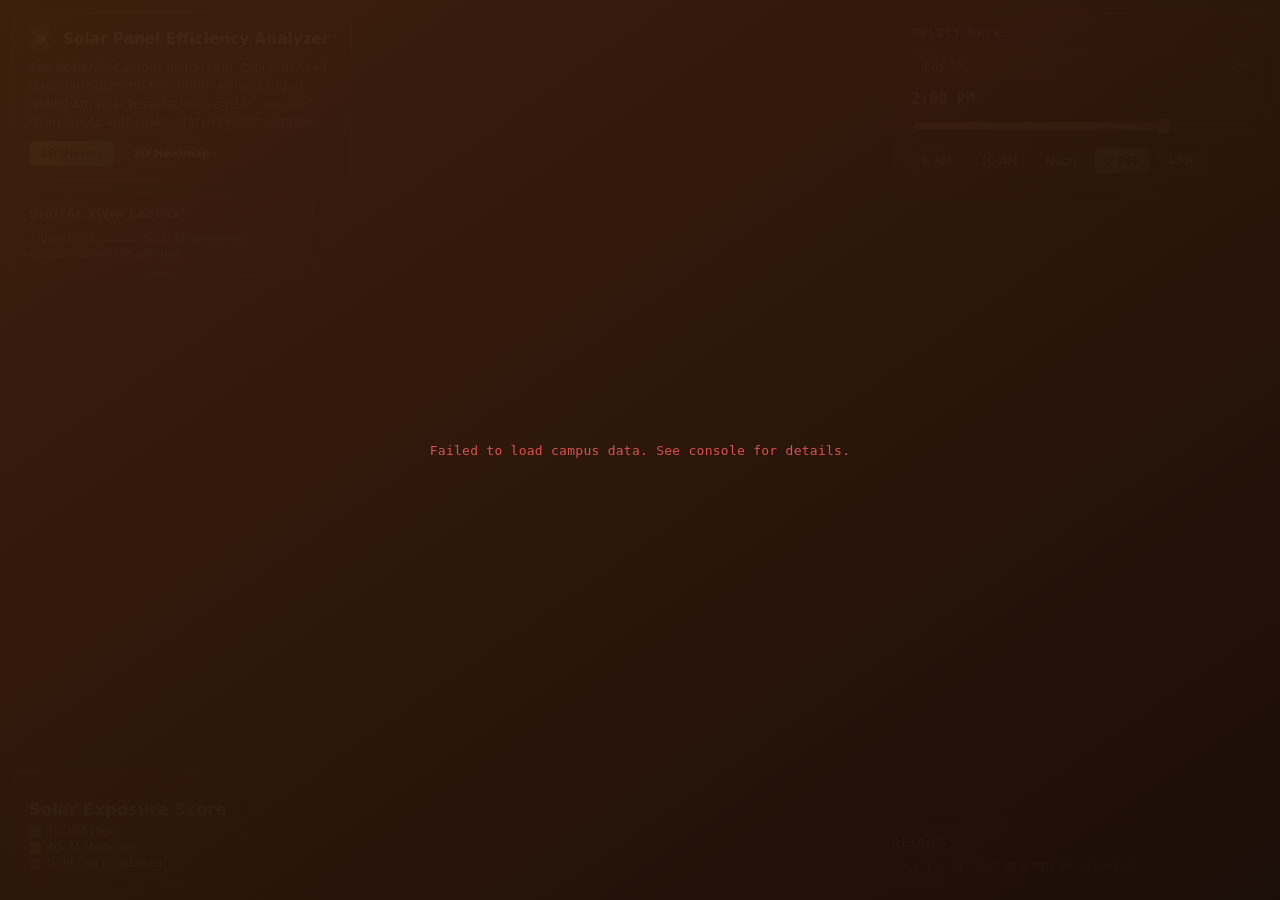
==== index.html @ c9abeb1b "Initial commit: ArcGIS solar shadow analyzer web app Co-authored-by: Copilot App <223556219+Copilot@" ====
<!doctype html>
<html lang="en">
  <head>
    <meta charset="utf-8" />
    <meta name="viewport" content="width=device-width, initial-scale=1, shrink-to-fit=no" />
    <title>ArcGIS Solar Panel Efficiency Analyzer — Esri Redlands Campus</title>

    <!-- ArcGIS Maps SDK for JavaScript 5.1 (ESM + web components), loaded from CDN. -->
    <script type="module" src="https://js.arcgis.com/5.1/"></script>

    <!-- Local, git-ignored API key. Copy config.example.js to config.js and fill in your key. -->
    <script src="./config.js"></script>

    <link rel="stylesheet" href="./css/style.css" />
  </head>

  <body>
    <div id="app">
      <arcgis-scene id="scene" ground="world-elevation">
        <arcgis-zoom slot="top-left"></arcgis-zoom>
        <arcgis-navigation-toggle slot="top-left"></arcgis-navigation-toggle>
        <arcgis-compass slot="top-left"></arcgis-compass>
      </arcgis-scene>

      <div id="top-left-stack">
        <div id="title-panel" class="panel">
          <div class="brand-row">
            <svg class="brand-mark" viewBox="0 0 32 32" aria-hidden="true">
              <circle cx="16" cy="16" r="7" fill="url(#sunGradient)" />
              <g stroke="url(#sunGradient)" stroke-width="2.2" stroke-linecap="round">
                <line x1="16" y1="1.5" x2="16" y2="6" />
                <line x1="16" y1="26" x2="16" y2="30.5" />
                <line x1="1.5" y1="16" x2="6" y2="16" />
                <line x1="26" y1="16" x2="30.5" y2="16" />
                <line x1="5.6" y1="5.6" x2="8.8" y2="8.8" />
                <line x1="23.2" y1="23.2" x2="26.4" y2="26.4" />
                <line x1="5.6" y1="26.4" x2="8.8" y2="23.2" />
                <line x1="23.2" y1="8.8" x2="26.4" y2="5.6" />
              </g>
              <defs>
                <linearGradient id="sunGradient" x1="0" y1="0" x2="32" y2="32">
                  <stop offset="0" stop-color="#ffcf6b" />
                  <stop offset="1" stop-color="#2aa876" />
                </linearGradient>
              </defs>
            </svg>
            <h1>Solar Panel Efficiency Analyzer</h1>
          </div>
          <p id="subtitle">
            Esri Redlands Campus digital twin. Drone-derived Gaussian Splat and true ortho,
            with a campus-wide 0.5m solar tessellation (vegetation-spikes filtered out), with
            real-surface ray-cast shadows.
          </p>
          <div class="nav-row">
            <a class="nav-link active" href="./index.html">3D Viewer</a>
            <a class="nav-link" href="./heatmap.html">2D Heatmap</a>
          </div>
        </div>

        <div id="layers-panel" class="panel">
          <h2>Digital Twin Layers</h2>
          <div id="layer-rows"></div>
          <div class="hint">
            Toggle the Gaussian Splat for photoreal visualization of the campus.
          </div>
        </div>
      </div>

      <div id="time-panel" class="panel">
        <h2 id="time-panel-title">Select Date:</h2>
        <select id="month-select">
          <option value="0">January 15</option>
          <option value="1">February 15</option>
          <option value="2">March 15</option>
          <option value="3">April 15</option>
          <option value="4">May 15</option>
          <option value="5">June 15</option>
          <option value="6" selected>July 15</option>
          <option value="7">August 15</option>
          <option value="8">September 15</option>
          <option value="9">October 15</option>
          <option value="10">November 15</option>
          <option value="11">December 15</option>
        </select>
        <div id="time-readout">
          <span id="time-label">2:00 PM</span>
          <span id="sun-state"></span>
        </div>
        <input type="range" id="time-slider" min="8" max="16" step="2" value="14" />
        <div class="preset-row">
          <button class="preset-btn" data-hour="8">8 AM</button>
          <button class="preset-btn" data-hour="10">10 AM</button>
          <button class="preset-btn" data-hour="12">Noon</button>
          <button class="preset-btn active" data-hour="14">2 PM</button>
          <button class="preset-btn" data-hour="16">4 PM</button>
        </div>
        <div id="sun-readout"></div>
      </div>

      <div id="legend-panel" class="panel">
        <h2 style="margin-bottom: 6px">Solar Exposure Score</h2>
        <div class="legend-row"><span class="swatch" style="background:#2aa876"></span> 75–100 High</div>
        <div class="legend-row"><span class="swatch" style="background:#e0a800"></span> 40–74 Moderate</div>
        <div class="legend-row"><span class="swatch" style="background:#d9534f"></span> 0–39 Low (shadowed)</div>
      </div>

      <div id="details-panel" class="panel">
        <h2 id="details-title">Details</h2>
        <div id="details-content"><div class="empty">Click a solar panel or a tree to inspect it.</div></div>
      </div>

      <div id="loading-overlay">
        <div class="spinner"></div>
        <div>Loading campus digital twin&hellip;</div>
      </div>
    </div>

    <script type="module" src="./js/app.js"></script>
  </body>
</html>
---- css/style.css ----
:root {
  --panel-bg: linear-gradient(145deg, rgba(64, 32, 14, 0.88) 0%, rgba(28, 14, 8, 0.9) 100%);
  --panel-bg-alt: rgba(255, 150, 70, 0.08);
  --border: rgba(255, 150, 80, 0.16);
  --border-strong: rgba(255, 160, 90, 0.26);
  --text: #eef2f6;
  --text-dim: #93a1ac;
  --accent: #2aa876;
  --accent-sun: #ffcf6b;
  --score-high: #2aa876;
  --score-mid: #e0a800;
  --score-low: #e0564f;
  --radius: 10px;
  --ease: cubic-bezier(0.22, 1, 0.36, 1);
  font-family: "Avenir Next", "Avenir", "Segoe UI", system-ui, sans-serif;
}

html,
body {
  height: 100%;
  margin: 0;
  background: #000;
  color: var(--text);
}

::selection {
  background: var(--accent);
  color: #06140e;
}

:focus-visible {
  outline: 2px solid var(--accent-sun);
  outline-offset: 2px;
  border-radius: 4px;
}

#app {
  position: relative;
  height: 100%;
  width: 100%;
}

arcgis-scene {
  height: 100%;
  width: 100%;
}

.panel {
  position: absolute;
  background: var(--panel-bg);
  backdrop-filter: blur(16px) saturate(140%);
  -webkit-backdrop-filter: blur(16px) saturate(140%);
  border: 1px solid var(--border);
  border-radius: var(--radius);
  box-shadow:
    0 1px 0 0 rgba(255, 190, 130, 0.07) inset,
    0 10px 30px rgba(0, 0, 0, 0.45);
  padding: 14px 16px;
  z-index: 10;
  opacity: 0;
  transform: translateY(6px);
  animation: panel-in 0.5s var(--ease) forwards;
}

#title-panel {
  animation-delay: 0s;
}
#layers-panel {
  animation-delay: 0.06s;
}
#time-panel {
  animation-delay: 0.06s;
}
#legend-panel {
  animation-delay: 0.12s;
}
#details-panel {
  animation-delay: 0.12s;
}

@keyframes panel-in {
  to {
    opacity: 1;
    transform: translateY(0);
  }
}

#top-left-stack {
  position: absolute;
  top: 12px;
  left: 12px;
  z-index: 10;
  display: flex;
  flex-direction: column;
  gap: 12px;
  max-width: 340px;
}

#top-left-stack .panel {
  position: static;
}

#title-panel {
  top: 12px;
  left: 12px;
  max-width: 340px;
  border-color: var(--border-strong);
}

.brand-row {
  display: flex;
  align-items: center;
  gap: 10px;
}

.brand-mark {
  width: 24px;
  height: 24px;
  flex: none;
  filter: drop-shadow(0 0 6px rgba(255, 207, 107, 0.35));
}

#title-panel h1 {
  font-size: 15px;
  font-weight: 600;
  letter-spacing: 0.01em;
  margin: 0;
}

#title-panel p {
  font-size: 12px;
  color: var(--text-dim);
  margin: 8px 0 0 0;
  line-height: 1.5;
}

.nav-row {
  display: flex;
  gap: 8px;
  margin-top: 10px;
}

.nav-link {
  font-size: 11px;
  font-weight: 600;
  text-decoration: none;
  color: var(--text);
  background: var(--panel-bg-alt);
  border: 1px solid var(--border);
  border-radius: 6px;
  padding: 5px 10px;
  transition: border-color 0.15s var(--ease), background 0.15s var(--ease);
}

.nav-link:hover {
  border-color: var(--accent);
  background: rgba(42, 168, 118, 0.12);
}

.nav-link.active {
  background: linear-gradient(135deg, var(--accent-sun), var(--accent));
  border-color: transparent;
  color: #06140e;
}

#layers-panel {
  width: 268px;
}

#layers-panel h2,
#time-panel h2,
#details-panel h2 {
  font-size: 11px;
  font-weight: 600;
  text-transform: uppercase;
  letter-spacing: 0.08em;
  color: var(--text-dim);
  margin: 0 0 10px 0;
}

.layer-row {
  display: flex;
  align-items: center;
  gap: 8px;
  padding: 5px 0;
  font-size: 13px;
  transition: color 0.15s var(--ease);
}

.layer-row:hover {
  color: #fff;
}

.layer-row input {
  accent-color: var(--accent);
  cursor: pointer;
}

#time-panel {
  top: 12px;
  right: 12px;
  width: 340px;
}

#time-readout {
  display: flex;
  justify-content: space-between;
  align-items: baseline;
  font-size: 12px;
  color: var(--text-dim);
  margin-bottom: 8px;
}

#time-label {
  font-family: "Avenir Next", "Avenir", monospace;
  font-size: 15px;
  font-weight: 600;
  color: var(--text);
  letter-spacing: 0.01em;
}

#time-slider {
  width: 100%;
  accent-color: var(--accent-sun);
  cursor: pointer;
}

#month-select {
  width: 100%;
  background: var(--panel-bg-alt);
  border: 1px solid var(--border);
  color: var(--text);
  border-radius: 6px;
  padding: 6px 8px;
  font-size: 12px;
  font-family: inherit;
  margin-bottom: 10px;
  cursor: pointer;
}

.preset-row {
  display: flex;
  gap: 6px;
  margin-top: 10px;
  flex-wrap: wrap;
}

.preset-btn,
.action-btn {
  background: var(--panel-bg-alt);
  border: 1px solid var(--border);
  color: var(--text);
  border-radius: 6px;
  padding: 5px 10px;
  font-size: 12px;
  font-family: inherit;
  cursor: pointer;
  transition:
    border-color 0.15s var(--ease),
    background 0.15s var(--ease),
    transform 0.1s var(--ease);
}

.preset-btn:hover,
.action-btn:hover {
  border-color: var(--accent);
  background: rgba(42, 168, 118, 0.12);
}

.preset-btn:active,
.action-btn:active {
  transform: scale(0.96);
}

.preset-btn.active,
.action-btn.active {
  background: linear-gradient(135deg, var(--accent-sun), var(--accent));
  border-color: transparent;
  color: #06140e;
  font-weight: 700;
}

#sun-readout {
  margin-top: 10px;
  font-size: 11px;
  font-family: "Avenir Next", "Avenir", monospace;
  color: var(--text-dim);
}

#details-panel {
  bottom: 12px;
  right: 12px;
  width: 360px;
  max-height: 60vh;
  overflow-y: auto;
}

#details-panel .empty {
  font-size: 12px;
  color: var(--text-dim);
}

.detail-row {
  display: flex;
  justify-content: space-between;
  font-size: 13px;
  padding: 4px 0;
  border-bottom: 1px dashed var(--border);
}

.detail-row span:last-child {
  font-weight: 600;
  font-family: "Avenir Next", "Avenir", monospace;
}

.score-badge {
  display: inline-block;
  padding: 2px 9px;
  border-radius: 10px;
  font-size: 12px;
  font-weight: 700;
  font-family: "Avenir Next", "Avenir", monospace;
  color: #06140e;
  box-shadow: 0 1px 0 rgba(255, 255, 255, 0.25) inset;
}

.score-high {
  background: var(--score-high);
}

.score-mid {
  background: var(--score-mid);
}

.score-low {
  background: var(--score-low);
}

#legend-panel {
  bottom: 12px;
  left: 12px;
  font-size: 11px;
}

.legend-row {
  display: flex;
  align-items: center;
  gap: 6px;
  margin: 3px 0;
}

.swatch {
  width: 12px;
  height: 12px;
  border-radius: 3px;
  display: inline-block;
}

.hint {
  font-size: 11px;
  color: var(--text-dim);
  margin-top: 10px;
  line-height: 1.4;
}

#loading-overlay {
  position: absolute;
  inset: 0;
  background: linear-gradient(145deg, rgba(64, 32, 14, 0.97) 0%, rgba(28, 14, 8, 0.98) 100%);
  display: flex;
  align-items: center;
  justify-content: center;
  z-index: 50;
  font-size: 13px;
  font-family: "Avenir Next", "Avenir", monospace;
  letter-spacing: 0.02em;
  color: var(--text-dim);
  flex-direction: column;
  gap: 14px;
  transition: opacity 0.3s var(--ease);
}

#loading-overlay.hidden {
  opacity: 0;
  pointer-events: none;
}

.spinner {
  width: 30px;
  height: 30px;
  border-radius: 50%;
  background: conic-gradient(var(--accent-sun), var(--accent), transparent 80%);
  -webkit-mask: radial-gradient(farthest-side, transparent calc(100% - 3px), #000 calc(100% - 3px));
  mask: radial-gradient(farthest-side, transparent calc(100% - 3px), #000 calc(100% - 3px));
  animation: spin 0.9s linear infinite;
}

@keyframes spin {
  to {
    transform: rotate(360deg);
  }
}

/* ---------------------------------------------------------------------- */
/* 2D heatmap page (heatmap.html / js/heatmap.js)                          */
/* ---------------------------------------------------------------------- */
#metrics-panel {
  top: 12px;
  right: 12px;
  width: 360px;
  max-height: 92vh;
  overflow-y: auto;
}

#metrics-panel h2 {
  font-size: 11px;
  font-weight: 600;
  text-transform: uppercase;
  letter-spacing: 0.08em;
  color: var(--text-dim);
  margin: 0 0 10px 0;
}

#metrics-panel h3 {
  font-size: 11px;
  font-weight: 600;
  text-transform: uppercase;
  letter-spacing: 0.06em;
  color: var(--text-dim);
  margin: 16px 0 8px 0;
}

#metrics-panel h3:first-of-type {
  margin-top: 4px;
}

.metric-row {
  display: flex;
  justify-content: space-between;
  font-size: 13px;
  padding: 4px 0;
  border-bottom: 1px dashed var(--border);
}

.metric-row span:last-child {
  font-weight: 600;
  font-family: "Avenir Next", "Avenir", monospace;
}

.bucket-bar {
  display: flex;
  height: 10px;
  border-radius: 5px;
  overflow: hidden;
  margin: 6px 0 4px 0;
  background: var(--panel-bg-alt);
}

.bucket-seg {
  height: 100%;
}

.bucket-legend {
  display: flex;
  justify-content: space-between;
  font-size: 10px;
  color: var(--text-dim);
  font-family: "Avenir Next", "Avenir", monospace;
}

#month-chart {
  width: 100%;
  height: 80px;
  display: block;
}

#selection-summary .empty {
  font-size: 12px;
  color: var(--text-dim);
}

#clear-selection-btn {
  margin-top: 8px;
  width: 100%;
}

#heatmap-legend-panel {
  bottom: 12px;
  left: 12px;
  font-size: 11px;
  width: 220px;
}

.legend-gradient {
  height: 10px;
  border-radius: 5px;
  margin: 8px 0 4px 0;
  background: linear-gradient(90deg, #d9534f, #e0a800, #2aa876);
}

.legend-gradient-labels {
  display: flex;
  justify-content: space-between;
  font-size: 10px;
  color: var(--text-dim);
  font-family: "Avenir Next", "Avenir", monospace;
}

.select-mode-active {
  cursor: crosshair;
}
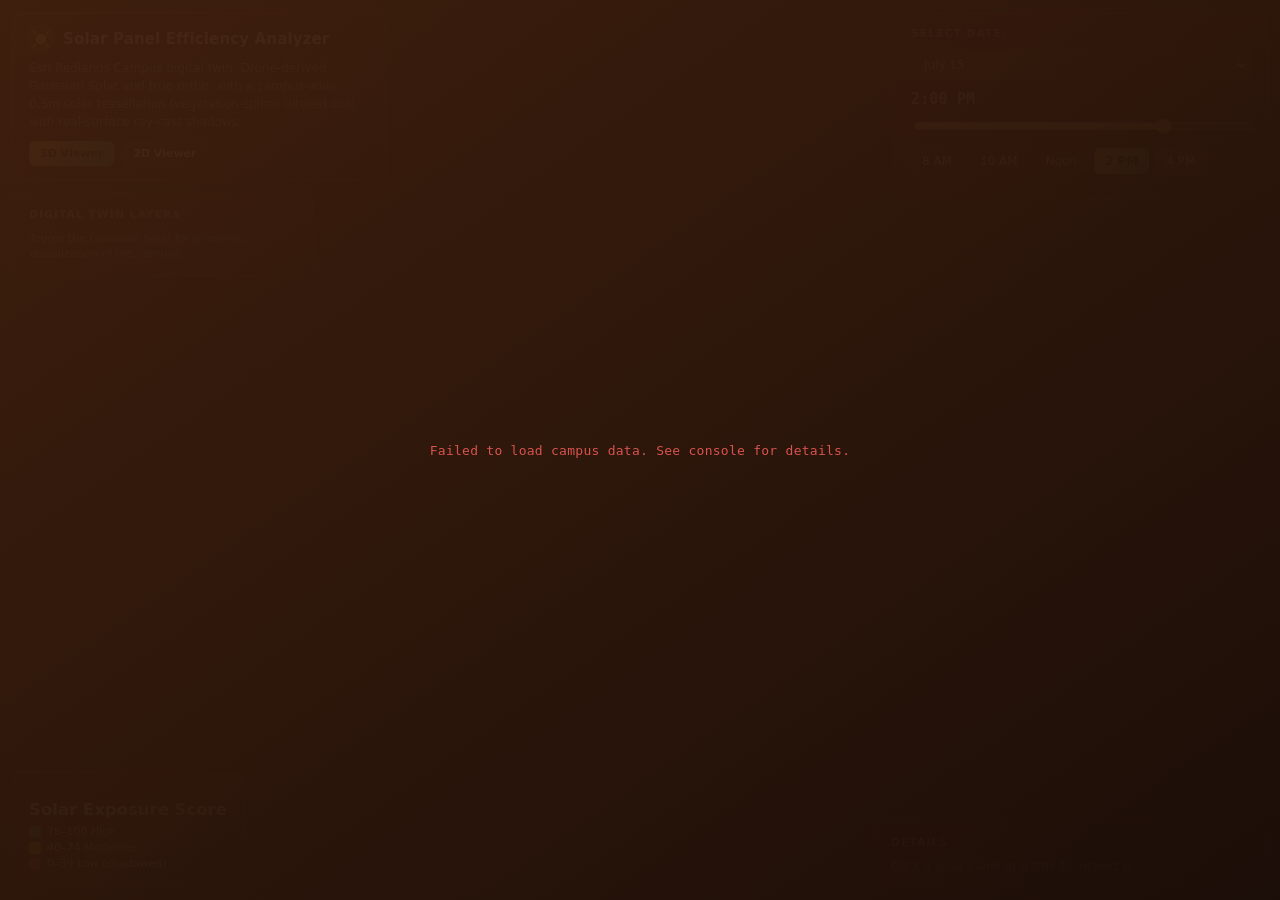
==== commit e3c7b67f: "Rework 2D viewer to source live AGOL data, rename to 2DViewer.html 2D viewer (heatmap.html -> 2DView" ====
--- a/index.html
+++ b/index.html
@@ -8,7 +8,11 @@
     <!-- ArcGIS Maps SDK for JavaScript 5.1 (ESM + web components), loaded from CDN. -->
     <script type="module" src="https://js.arcgis.com/5.1/"></script>
 
-    <!-- Local, git-ignored API key. Copy config.example.js to config.js and fill in your key. -->
+    <!-- Public, referrer-restricted deploy key (committed, used by GitHub Pages). -->
+    <script src="./config.production.js"></script>
+    <!-- Local, git-ignored dev key. Copy config.example.js to config.js and fill in your key.
+         Optional: 404s harmlessly on GitHub Pages where this file doesn't exist, and
+         overrides config.production.js when present for local development. -->
     <script src="./config.js"></script>
 
     <link rel="stylesheet" href="./css/style.css" />
@@ -53,7 +57,7 @@
           </p>
           <div class="nav-row">
             <a class="nav-link active" href="./index.html">3D Viewer</a>
-            <a class="nav-link" href="./heatmap.html">2D Heatmap</a>
+            <a class="nav-link" href="./2DViewer.html">2D Viewer</a>
           </div>
         </div>
 
--- a/css/style.css
+++ b/css/style.css
@@ -103,7 +103,7 @@
 #title-panel {
   top: 12px;
   left: 12px;
-  max-width: 340px;
+  width: 340px;
   border-color: var(--border-strong);
 }
 
@@ -225,7 +225,8 @@
   cursor: pointer;
 }
 
-#month-select {
+#month-select,
+#building-select {
   width: 100%;
   background: var(--panel-bg-alt);
   border: 1px solid var(--border);
@@ -236,6 +237,16 @@
   font-family: inherit;
   margin-bottom: 10px;
   cursor: pointer;
+}
+
+.field-label {
+  display: block;
+  font-size: 11px;
+  font-weight: 600;
+  text-transform: uppercase;
+  letter-spacing: 0.06em;
+  color: var(--text-dim);
+  margin: 0 0 6px 0;
 }
 
 .preset-row {
@@ -402,7 +413,7 @@
 }
 
 /* ---------------------------------------------------------------------- */
-/* 2D heatmap page (heatmap.html / js/heatmap.js)                          */
+/* 2D heatmap page (2DViewer.html / js/heatmap.js)                          */
 /* ---------------------------------------------------------------------- */
 #metrics-panel {
   top: 12px;
@@ -468,10 +479,12 @@
   font-family: "Avenir Next", "Avenir", monospace;
 }
 
-#month-chart {
+#month-chart,
+#day-chart {
   width: 100%;
   height: 80px;
   display: block;
+  cursor: pointer;
 }
 
 #selection-summary .empty {
@@ -509,3 +522,12 @@
 .select-mode-active {
   cursor: crosshair;
 }
+
+#select-box {
+  position: absolute;
+  border: 1px dashed var(--accent);
+  background: rgba(42, 168, 118, 0.15);
+  pointer-events: none;
+  z-index: 30;
+  display: none;
+}
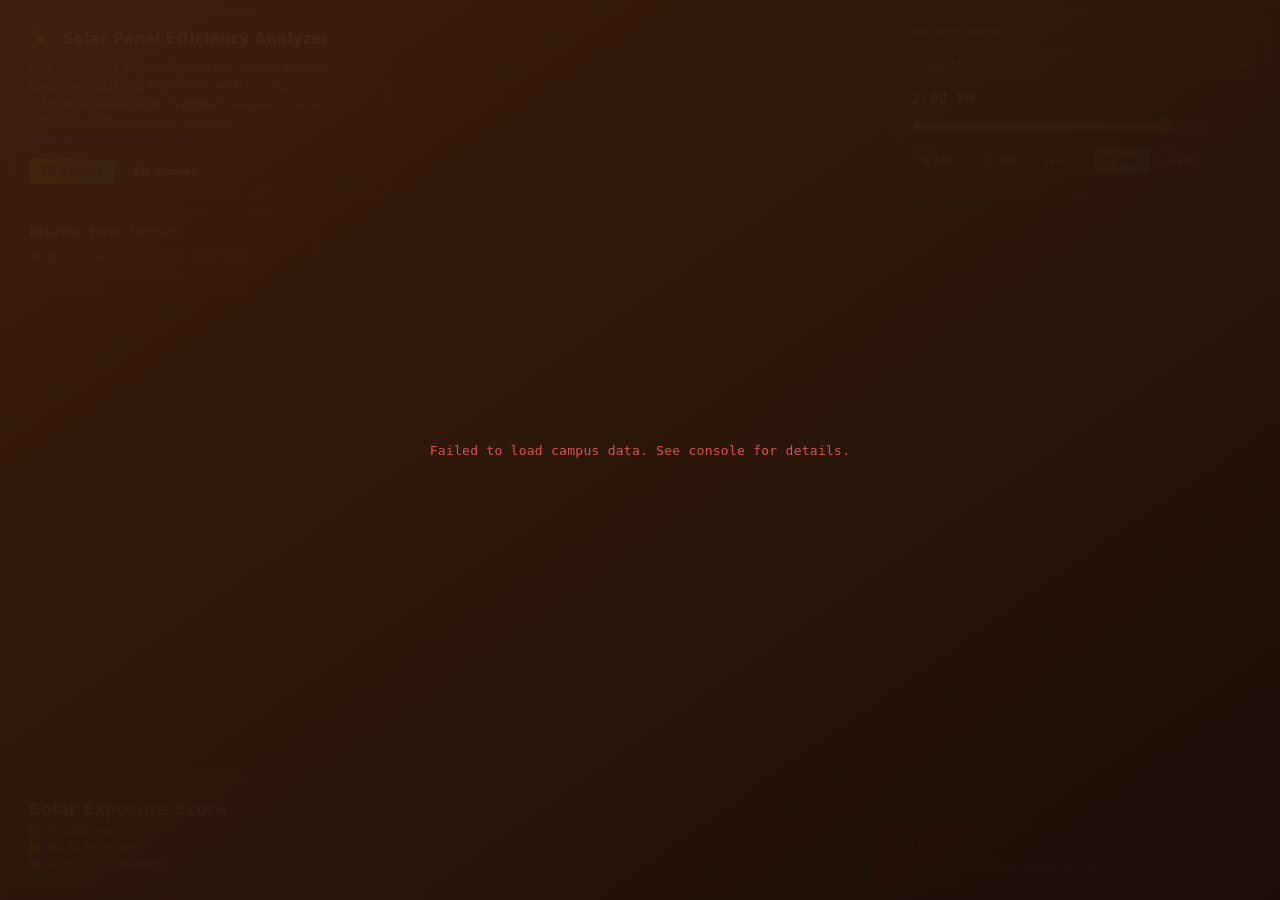
==== commit d009b841: "Add contact email link to title panel on both pages Co-authored-by: Copilot App <223556219+Copilot@u" ====
--- a/index.html
+++ b/index.html
@@ -54,6 +54,7 @@
             Esri Redlands Campus digital twin. Drone-derived Gaussian Splat and true ortho,
             with a campus-wide 0.5m solar tessellation (vegetation-spikes filtered out), with
             real-surface ray-cast shadows.
+            Questions? <a href="mailto:JeremiahJohnson@esri.com">JeremiahJohnson@esri.com</a>
           </p>
           <div class="nav-row">
             <a class="nav-link active" href="./index.html">3D Viewer</a>
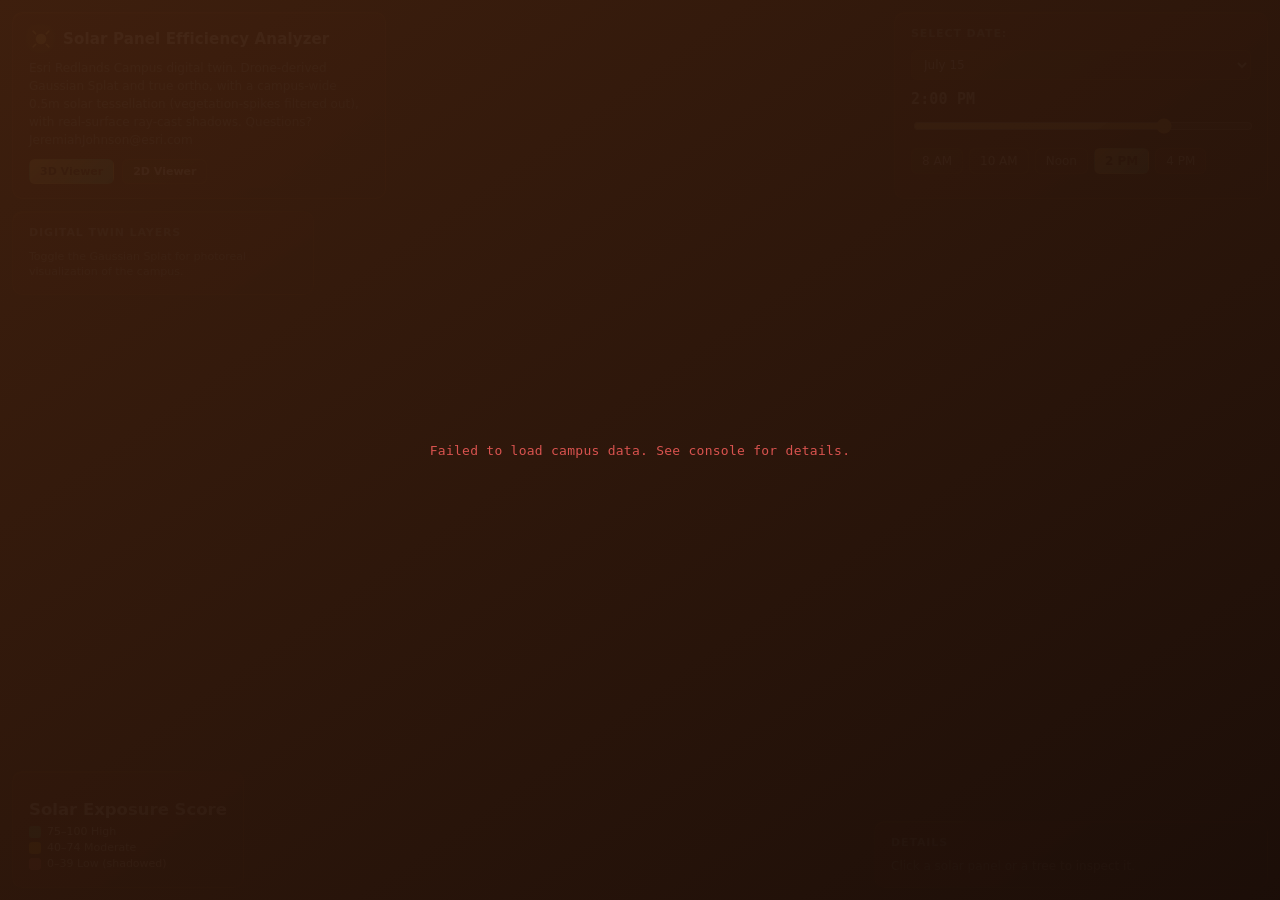
==== commit 013322df: "Style contact mailto link to match subtitle text color Co-authored-by: Copilot App <223556219+Copilo" ====
--- a/index.html
+++ b/index.html
@@ -54,7 +54,7 @@
             Esri Redlands Campus digital twin. Drone-derived Gaussian Splat and true ortho,
             with a campus-wide 0.5m solar tessellation (vegetation-spikes filtered out), with
             real-surface ray-cast shadows.
-            Questions? <a href="mailto:JeremiahJohnson@esri.com">JeremiahJohnson@esri.com</a>
+            Questions? <a class="contact-link" href="mailto:JeremiahJohnson@esri.com">JeremiahJohnson@esri.com</a>
           </p>
           <div class="nav-row">
             <a class="nav-link active" href="./index.html">3D Viewer</a>
--- a/css/style.css
+++ b/css/style.css
@@ -134,6 +134,16 @@
   line-height: 1.5;
 }
 
+.contact-link {
+  color: inherit;
+  text-decoration: none;
+}
+
+.contact-link:hover,
+.contact-link:focus {
+  text-decoration: underline;
+}
+
 .nav-row {
   display: flex;
   gap: 8px;
